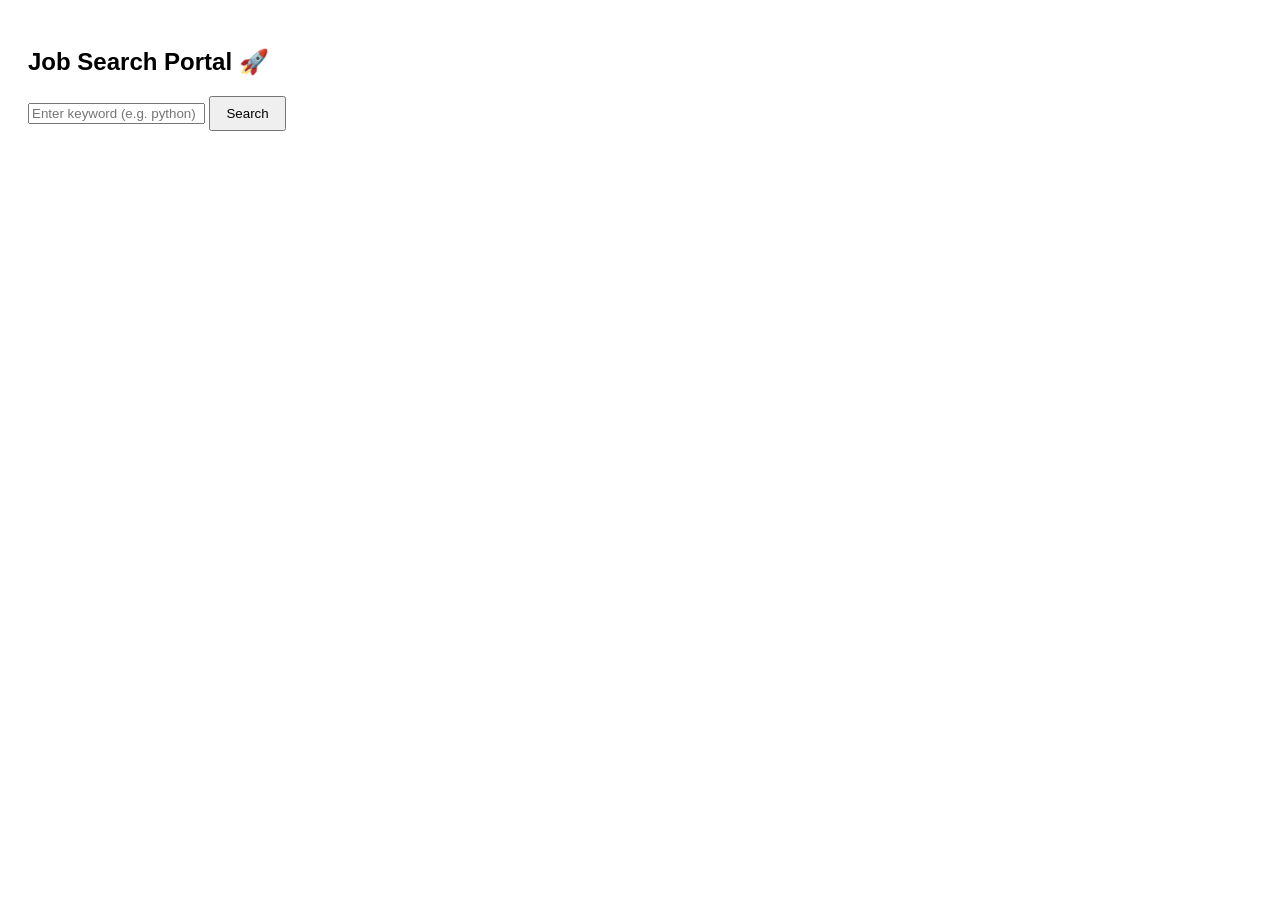
==== index.html @ 1afc900e "frontend" ====
<!DOCTYPE html>
<html>
<head>
    <title>Job Search Portal</title>
    <style>
        body { font-family: Arial; padding: 20px; }
        .job-card {
            border: 1px solid #ccc;
            padding: 15px;
            margin-bottom: 10px;
            border-radius: 8px;
        }
        button { padding: 8px 15px; }
    </style>
</head>
<body>

<h2>Job Search Portal 🚀</h2>

<input type="text" id="keyword" placeholder="Enter keyword (e.g. python)">
<button onclick="searchJobs()">Search</button>

<div id="results"></div>

<script>
async function searchJobs() {
    const keyword = document.getElementById("keyword").value;
    const response = await fetch(`http://127.0.0.1:5000/jobs?keyword=${keyword}`);
    const jobs = await response.json();

    const resultsDiv = document.getElementById("results");
    resultsDiv.innerHTML = "";

    jobs.forEach(job => {
        resultsDiv.innerHTML += `
            <div class="job-card">
                <h3>${job.title}</h3>
                <p><strong>Company:</strong> ${job.company}</p>
                <p><strong>Location:</strong> ${job.location}</p>
                <a href="${job.link}" target="_blank">Apply</a>
            </div>
        `;
    });
}
</script>

</body>
</html>
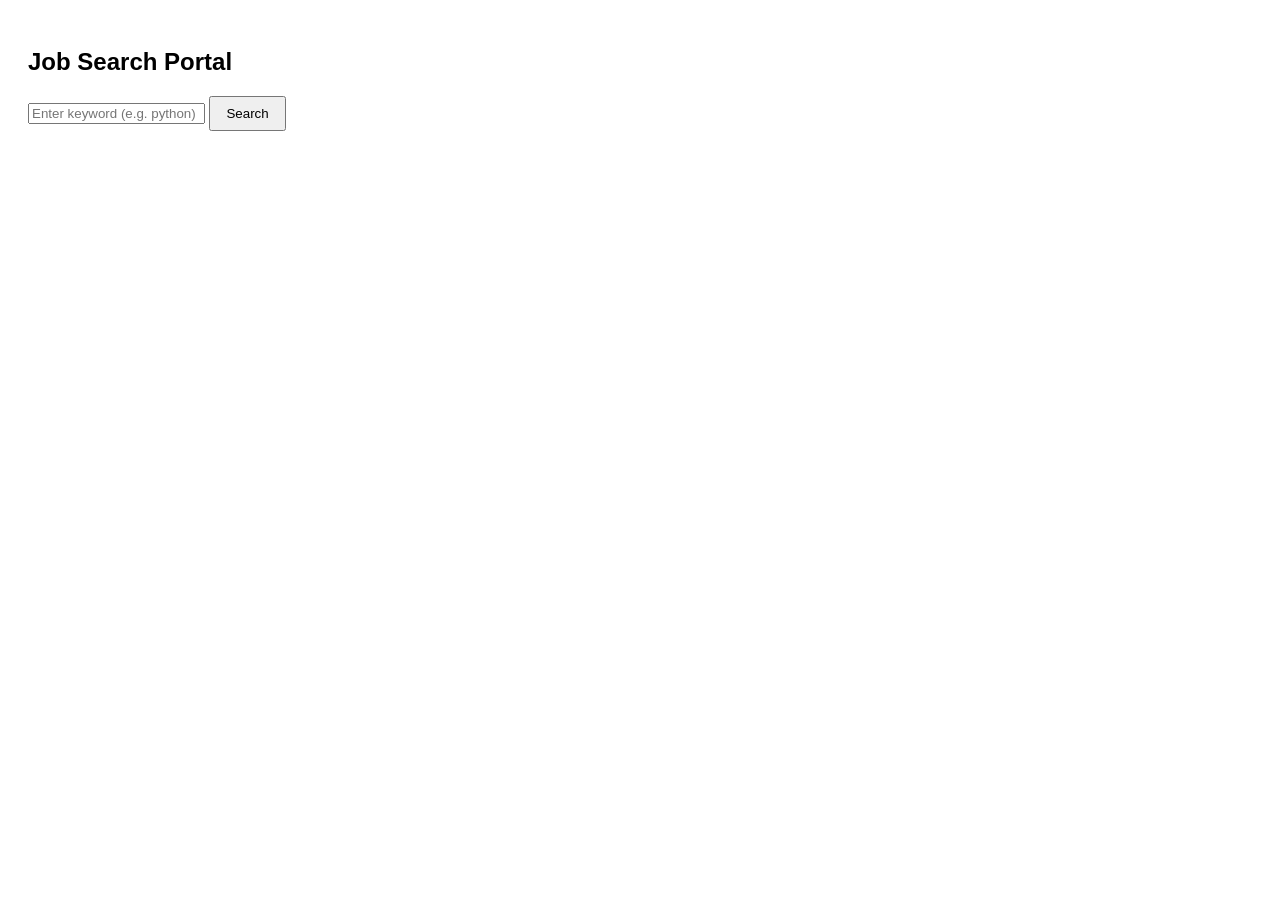
==== commit 67bffc05: "index" ====
--- a/index.html
+++ b/index.html
@@ -15,7 +15,7 @@
 </head>
 <body>
 
-<h2>Job Search Portal 🚀</h2>
+<h2>Job Search Portal </h2>
 
 <input type="text" id="keyword" placeholder="Enter keyword (e.g. python)">
 <button onclick="searchJobs()">Search</button>
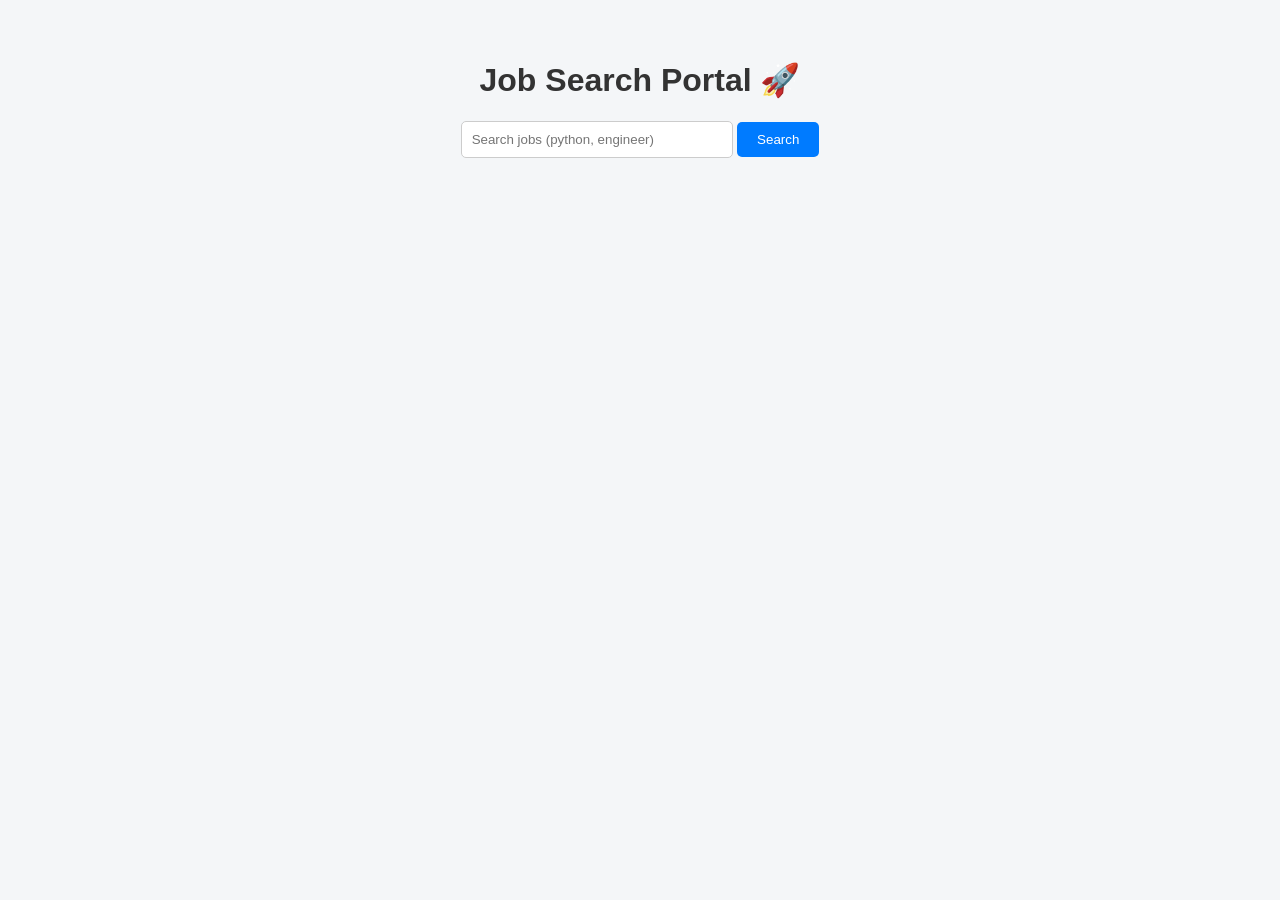
==== commit f697ff00: "index.html updated" ====
--- a/index.html
+++ b/index.html
@@ -1,47 +1,149 @@
 <!DOCTYPE html>
-<html>
+<html lang="en">
 <head>
-    <title>Job Search Portal</title>
-    <style>
-        body { font-family: Arial; padding: 20px; }
-        .job-card {
-            border: 1px solid #ccc;
-            padding: 15px;
-            margin-bottom: 10px;
-            border-radius: 8px;
-        }
-        button { padding: 8px 15px; }
-    </style>
+<meta charset="UTF-8">
+<title>Job Search Portal</title>
+
+<style>
+
+body{
+font-family: Arial, sans-serif;
+background:#f4f6f8;
+margin:0;
+padding:40px;
+}
+
+.container{
+max-width:900px;
+margin:auto;
+}
+
+h1{
+text-align:center;
+color:#333;
+}
+
+.search-box{
+text-align:center;
+margin-bottom:30px;
+}
+
+input{
+padding:10px;
+width:250px;
+border-radius:5px;
+border:1px solid #ccc;
+}
+
+button{
+padding:10px 20px;
+border:none;
+background:#007bff;
+color:white;
+border-radius:5px;
+cursor:pointer;
+}
+
+button:hover{
+background:#0056b3;
+}
+
+.job-card{
+background:white;
+padding:20px;
+margin-bottom:15px;
+border-radius:8px;
+box-shadow:0 2px 5px rgba(0,0,0,0.1);
+}
+
+.job-title{
+font-size:20px;
+font-weight:bold;
+}
+
+.apply-link{
+display:inline-block;
+margin-top:10px;
+text-decoration:none;
+color:white;
+background:green;
+padding:6px 12px;
+border-radius:4px;
+}
+
+.loading{
+text-align:center;
+font-size:18px;
+color:#555;
+}
+
+</style>
 </head>
+
 <body>
 
-<h2>Job Search Portal </h2>
+<div class="container">
 
-<input type="text" id="keyword" placeholder="Enter keyword (e.g. python)">
+<h1>Job Search Portal 🚀</h1>
+
+<div class="search-box">
+<input type="text" id="keyword" placeholder="Search jobs (python, engineer)">
 <button onclick="searchJobs()">Search</button>
+</div>
 
-<div id="results"></div>
+<div id="loading" class="loading"></div>
+
+<div id="jobs"></div>
+
+</div>
 
 <script>
-async function searchJobs() {
-    const keyword = document.getElementById("keyword").value;
-    const response = await fetch(`http://127.0.0.1:5000/jobs?keyword=${keyword}`);
-    const jobs = await response.json();
 
-    const resultsDiv = document.getElementById("results");
-    resultsDiv.innerHTML = "";
+async function searchJobs(){
 
-    jobs.forEach(job => {
-        resultsDiv.innerHTML += `
-            <div class="job-card">
-                <h3>${job.title}</h3>
-                <p><strong>Company:</strong> ${job.company}</p>
-                <p><strong>Location:</strong> ${job.location}</p>
-                <a href="${job.link}" target="_blank">Apply</a>
-            </div>
-        `;
-    });
+const keyword = document.getElementById("keyword").value
+const jobsDiv = document.getElementById("jobs")
+const loading = document.getElementById("loading")
+
+jobsDiv.innerHTML=""
+loading.innerHTML="Loading jobs..."
+
+try{
+
+const response = await fetch(`http://127.0.0.1:5000/jobs?keyword=${keyword}`)
+const data = await response.json()
+
+loading.innerHTML=""
+
+if(data.length === 0){
+jobsDiv.innerHTML="<p>No jobs found</p>"
+return
 }
+
+data.forEach(job => {
+
+const jobCard = `
+<div class="job-card">
+<div class="job-title">${job.title}</div>
+<p><b>Company:</b> ${job.company}</p>
+<p><b>Location:</b> ${job.location}</p>
+<a class="apply-link" href="${job.link}" target="_blank">Apply</a>
+</div>
+`
+
+jobsDiv.innerHTML += jobCard
+
+})
+
+}catch(error){
+
+loading.innerHTML=""
+jobsDiv.innerHTML="Error loading jobs. Make sure Flask API is running."
+
+}
+
+}
+
 </script>
 
 </body>
